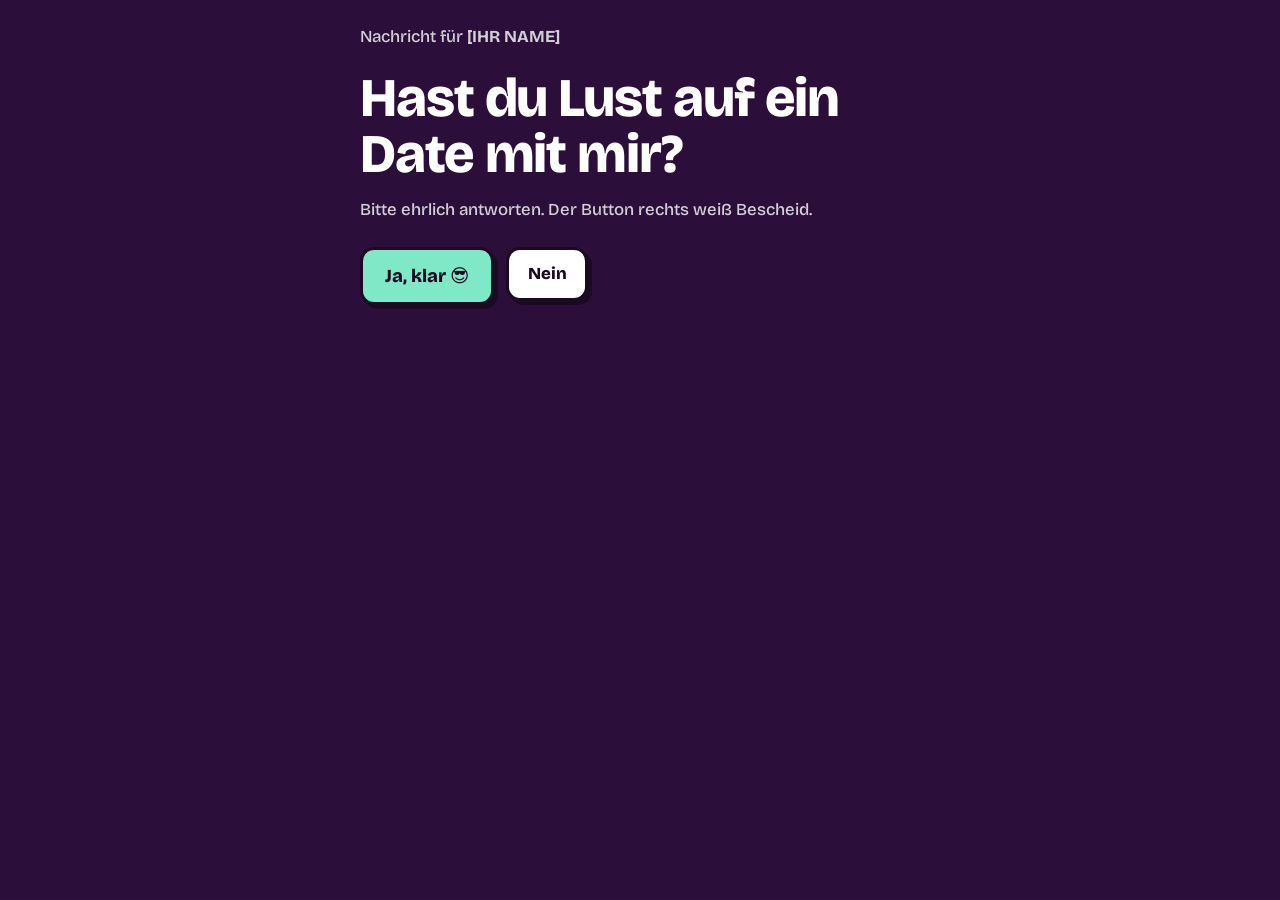
==== index.html @ c40765ef "index erstellt - erste testversion" ====
<!DOCTYPE html>
<html lang="de">
<head>
<meta charset="utf-8">
<meta name="viewport" content="width=device-width, initial-scale=1">
<title>Eine Frage …</title>
<link rel="preconnect" href="https://fonts.googleapis.com">
<link href="https://fonts.googleapis.com/css2?family=Bricolage+Grotesque:wght@500;800&display=swap" rel="stylesheet">
<style>
:root{--bg:#2b0f3a;--ink:#1a0a22;--pink:#ff4f8b;--sun:#ffe66d;--mint:#7ee8c7;--paper:#fff;--font:"Bricolage Grotesque",system-ui,-apple-system,"Segoe UI",sans-serif}
*{box-sizing:border-box}
html,body{margin:0;min-height:100%}
body{background:var(--bg);color:#fff;font:500 1.05rem/1.45 var(--font);padding:max(20px,env(safe-area-inset-top)) 18px max(28px,env(safe-area-inset-bottom))}
main{max-width:560px;margin:0 auto}
.screen{display:none}.screen.on{display:block}
h1{font-weight:800;font-size:clamp(2.2rem,9vw,3.4rem);line-height:1.02;margin:.4em 0 .3em;letter-spacing:-.02em}
h2{font-weight:800;font-size:1.5rem;margin:1.6em 0 .2em}
p{margin:.3em 0 1em;max-width:46ch}
.sub{opacity:.8}
button,input{font:inherit;color:var(--ink)}
button{cursor:pointer;border:3px solid var(--ink);border-radius:14px;padding:.7em 1.1em;font-weight:800;background:var(--paper);box-shadow:4px 4px 0 var(--ink);transition:transform .1s,box-shadow .1s}
button:active{transform:translate(3px,3px);box-shadow:1px 1px 0 var(--ink)}
:focus-visible{outline:3px solid var(--sun);outline-offset:3px}
.yes{background:var(--mint)}
.pink{background:var(--pink)}
.ghost{background:transparent;color:#fff;border-color:#fff;box-shadow:none}
.row{display:flex;flex-wrap:wrap;gap:12px;align-items:center}
/* Einladung */
#invite .row{min-height:150px;align-items:flex-start;margin-top:24px}
#yes{font-size:1.15rem;padding:.7em 1.2em}
#no{background:#fff}
#no.run{position:fixed;z-index:5}
/* Karten */
.cards{display:grid;grid-template-columns:repeat(auto-fill,minmax(150px,1fr));gap:12px;margin:12px 0}
.card{text-align:left;font-weight:500;padding:.9em 1em;box-shadow:4px 4px 0 var(--pink)}
.card[aria-pressed=true]{background:var(--sun);font-weight:800}
.joker{background:transparent;color:#fff;border-style:dashed;border-color:#fff;box-shadow:none;padding:.5em .9em}
label{display:block;margin:.8em 0 .3em}
input{width:100%;padding:.7em .9em;border:3px solid var(--ink);border-radius:12px;background:#fff}
.two{display:grid;grid-template-columns:1fr 1fr;gap:12px}
.err{color:var(--sun);min-height:1.5em;margin:.8em 0 0}
/* Rechnung */
.bill{background:#fff;color:var(--ink);border-radius:6px;padding:22px 20px;margin:18px 0;box-shadow:6px 6px 0 var(--pink);font-family:ui-monospace,Menlo,Consolas,monospace;font-weight:500;font-size:.95rem}
.bill h2{font-family:var(--font);margin:0 0 .6em;text-align:center}
.bill div{display:flex;justify-content:space-between;gap:14px;padding:.35em 0;border-bottom:2px dashed #cfc3d6}
.bill div span:last-child{text-align:right}
.bill .tot{border:0;font-weight:800;padding-top:.8em}
/* Rad */
#wheelbox{position:fixed;inset:0;background:rgba(20,5,28,.94);display:none;overflow:auto;padding:24px 18px;z-index:10}
#wheelbox.on{display:block}
.wheelwrap{position:relative;width:min(78vw,320px);margin:20px auto}
.wheelwrap::after{content:"";position:absolute;left:50%;top:-12px;transform:translateX(-50%);border:14px solid transparent;border-top:26px solid var(--sun)}
#wheel{width:100%;display:block;border-radius:50%;border:4px solid #fff;transition:transform 4.2s cubic-bezier(.12,.7,.1,1)}
#res{font-weight:800;font-size:1.5rem;text-align:center;min-height:2em}
.center{display:flex;flex-wrap:wrap;gap:12px;justify-content:center}
/* Konfetti */
.conf{position:fixed;top:-40px;font-size:1.6rem;pointer-events:none;z-index:20;animation:fall linear forwards}
@keyframes fall{to{transform:translateY(110vh) rotate(540deg)}}
@media (prefers-reduced-motion:reduce){#wheel{transition-duration:.01s}.conf{display:none}}
</style>
</head>
<body>
<main>

<section id="invite" class="screen on">
  <p class="sub">Nachricht für <b class="sie"></b></p>
  <h1>Hast du Lust auf ein Date mit mir?</h1>
  <p class="sub">Bitte ehrlich antworten. Der Button rechts weiß Bescheid.</p>
  <div class="row"><button id="yes" class="yes">Ja, klar 😎</button><button id="no">Nein</button></div>
</section>

<section id="menu" class="screen">
  <h1>Willkommen bei Chez <span class="ich"></span></h1>
  <p class="sub">Heute im Angebot: du und ich. Stell dir dein Menü zusammen, <span class="sie"></span>.</p>
  <div id="courses"></div>
  <button id="openwheel" class="joker" style="margin-top:22px">🎡 Ich kann mich nicht entscheiden: Rad drehen</button>
  <h2>Reservierung</h2>
  <div class="two"><div><label for="d">Tag</label><input id="d" type="date"></div><div><label for="t">Uhrzeit</label><input id="t" type="time" value="18:00"></div></div>
  <label for="wish">Sonderwunsch (optional)</label>
  <input id="wish" maxlength="120" placeholder="z.B. keine Spinnen, viel Käse">
  <p class="err" id="err" role="alert"></p>
  <button id="tobill" class="pink">Zur Rechnung</button>
</section>

<section id="billscreen" class="screen">
  <h1>Die Rechnung</h1>
  <div class="bill" id="bill"></div>
  <p class="err" id="senderr" role="alert"></p>
  <div class="row"><button id="send" class="yes">Bestellung abschicken</button><button id="back" class="ghost">Nochmal ändern</button></div>
</section>

<section id="done" class="screen">
  <h1>Bestellung ist raus ✅</h1>
  <p>Der Koch (<span class="ich"></span>) hat Bescheid bekommen und kümmert sich um alles. Du musst nichts weiter tun, außer dich zu freuen.</p>
</section>

</main>

<div id="wheelbox" role="dialog" aria-modal="true" aria-label="Glücksrad">
  <h1 style="text-align:center;font-size:2rem">Das Rad entscheidet</h1>
  <div class="wheelwrap"><canvas id="wheel" width="640" height="640"></canvas></div>
  <div id="res" aria-live="polite"></div>
  <div class="center">
    <button id="spin" class="pink">Drehen</button>
    <button id="veto" class="ghost" disabled>Veto (1x)</button>
    <button id="take" class="yes" disabled>Nehm ich!</button>
    <button id="closew" class="ghost">Schließen</button>
  </div>
  <div style="max-width:380px;margin:22px auto 0"><label for="own">Eigene Idee ergänzen</label>
    <div class="row" style="flex-wrap:nowrap"><input id="own" maxlength="24" placeholder="z.B. Trampolinpark"><button id="addown">+</button></div></div>
</div>

<script>
/* ===== HIER ANPASSEN ===== */
const CONFIG = {
  SIE: "[IHR NAME]",
  ICH: "[DEIN NAME]",
  /* Ein langes, zufälliges Wort, das nur du kennst. Dieses Topic abonnierst du in der ntfy-App. */
  NTFY_TOPIC: "date-menue-AENDERE-MICH-x7k2p9q4",
  /* Optional: Fallback, falls das Senden scheitert. Format: 491701234567 (ohne + und Leerzeichen) */
  WHATSAPP: ""
};
const MENU = {
  vor:   {title:"Vorspeise (der Anfang)",  opts:["☕ Kaffee","🍦 Eis","🌭 Streetfood","🚶 Spaziergang"]},
  haupt: {title:"Hauptgang (der Plan)",    opts:["🎬 Kino","⛳ Minigolf","🎳 Bowling","🧺 Picknick","🎲 Brettspielcafé"]},
  dess:  {title:"Dessert (der Abschluss)", opts:["🍸 Cocktail","🌇 Sonnenuntergang","🛋️ Film bei mir","🥙 Döner um 23 Uhr"]}
};
const NO_TEXTS = ["Nein","Bist du sicher?","Wirklich?","Überleg nochmal","Es gibt Snacks","Ich hab auch Charme","Der Button hat Angst","Komm schon","Letzte Chance","Okay, ich geb auf"];
/* ========================= */

const $ = s => document.querySelector(s);
const pick = {vor:null, haupt:null, dess:null};
document.querySelectorAll(".sie").forEach(e => e.textContent = CONFIG.SIE);
document.querySelectorAll(".ich").forEach(e => e.textContent = CONFIG.ICH);
document.title = "Eine Frage an " + CONFIG.SIE;

function show(id){document.querySelectorAll(".screen").forEach(s=>s.classList.toggle("on",s.id===id));window.scrollTo(0,0)}

/* Eigene Rad-Optionen merken (falls Speicher verfügbar) */
try{const x=JSON.parse(localStorage.getItem("dm_own")||"[]");if(Array.isArray(x))MENU.haupt.opts.push(...x.filter(o=>!MENU.haupt.opts.includes(o)))}catch(e){}

/* ---- Konfetti ---- */
function confetti(){
  const set=["🎉","💖","✨","🍕","🥳","🍦"];
  for(let i=0;i<40;i++){
    const s=document.createElement("span");s.className="conf";s.textContent=set[i%set.length];
    s.style.left=Math.random()*100+"vw";s.style.animationDuration=2.4+Math.random()*2+"s";s.style.animationDelay=Math.random()*.8+"s";
    document.body.appendChild(s);setTimeout(()=>s.remove(),5500);
  }
}

/* ---- 1. Einladung ---- */
let tries=0;
const yes=$("#yes"), no=$("#no");
function accept(){confetti();show("menu")}
yes.onclick=accept;
function dodge(e){
  if(e&&e.cancelable)e.preventDefault();
  tries++;
  if(tries>=NO_TEXTS.length-1){no.textContent="Okay, ich sag Ja 🙄";no.className="yes";no.style.cssText="";no.onclick=accept;no.onpointerenter=no.onpointerdown=no.ontouchstart=null;return}
  no.textContent=NO_TEXTS[tries];
  yes.style.fontSize=Math.min(1.15+tries*.12,2.3)+"rem";
  no.style.fontSize=Math.max(1-tries*.05,.6)+"rem";
  if(tries>=2){
    no.classList.add("run");
    const w=no.offsetWidth,h=no.offsetHeight;
    no.style.left=8+Math.random()*Math.max(10,innerWidth-w-16)+"px";
    no.style.top=8+Math.random()*Math.max(10,innerHeight-h-16)+"px";
  }
}
no.onpointerenter=dodge; no.onpointerdown=dodge; no.ontouchstart=dodge; no.onclick=dodge;

/* ---- 2. Menü ---- */
function renderCourses(){
  const box=$("#courses");box.innerHTML="";
  for(const k in MENU){
    const h=document.createElement("h2");h.textContent=MENU[k].title;box.appendChild(h);
    const g=document.createElement("div");g.className="cards";g.id="g_"+k;
    MENU[k].opts.forEach(o=>{
      const b=document.createElement("button");b.className="card";b.textContent=o;
      b.setAttribute("aria-pressed",pick[k]===o);
      b.onclick=()=>choose(k,o);g.appendChild(b);
    });
    box.appendChild(g);
    const j=document.createElement("button");j.className="joker";j.textContent="🎲 Überrasch mich";
    j.onclick=()=>choose(k,MENU[k].opts[Math.floor(Math.random()*MENU[k].opts.length)]);
    box.appendChild(j);
  }
}
function choose(k,o){pick[k]=o;renderCourses()}
renderCourses();
const d=$("#d");
{const n=new Date(Date.now()+86400000);d.min=n.toISOString().slice(0,10)}

$("#tobill").onclick=()=>{
  const miss=[];
  if(!pick.vor)miss.push("Vorspeise");if(!pick.haupt)miss.push("Hauptgang");if(!pick.dess)miss.push("Dessert");
  if(!d.value)miss.push("Tag");if(!$("#t").value)miss.push("Uhrzeit");
  $("#err").textContent=miss.length?"Noch offen: "+miss.join(", ")+". Der Kellner wartet.":"";
  if(!miss.length){buildBill();show("billscreen")}
};

/* ---- 3. Rechnung & Senden ---- */
function when(){
  const dt=new Date(d.value+"T12:00:00");
  return dt.toLocaleDateString("de-DE",{weekday:"long",day:"numeric",month:"long"})+", "+$("#t").value+" Uhr";
}
function buildBill(){
  const rows=[["Vorspeise",pick.vor],["Hauptgang",pick.haupt],["Dessert",pick.dess],["Termin",when()]];
  const wish=$("#wish").value.trim();if(wish)rows.push(["Sonderwunsch",wish]);
  $("#bill").innerHTML="<h2>Chez "+esc(CONFIG.ICH)+"</h2>"+rows.map(r=>"<div><span>"+r[0]+"</span><span>"+esc(r[1])+"</span></div>").join("")+
    "<div><span>Trinkgeld</span><span>ein Lächeln reicht</span></div><div class='tot'><span>Gesamt</span><span>unbezahlbar</span></div>";
}
function esc(s){return String(s).replace(/[&<>"']/g,c=>({"&":"&amp;","<":"&lt;",">":"&gt;",'"':"&quot;","'":"&#39;"}[c]))}
$("#back").onclick=()=>show("menu");
$("#send").onclick=async()=>{
  const btn=$("#send"),err=$("#senderr");btn.disabled=true;btn.textContent="Wird serviert …";err.innerHTML="";
  const wish=$("#wish").value.trim();
  const text=CONFIG.SIE+" hat bestellt:\nVorspeise: "+pick.vor+"\nHauptgang: "+pick.haupt+"\nDessert: "+pick.dess+"\nWann: "+when()+(wish?"\nSonderwunsch: "+wish:"");
  try{
    const r=await fetch("https://ntfy.sh/"+encodeURIComponent(CONFIG.NTFY_TOPIC),{method:"POST",body:text,headers:{Title:"Date-Bestellung eingegangen",Tags:"heart",Priority:"high"}});
    if(!r.ok)throw new Error(r.status);
    confetti();show("done");
  }catch(e){
    btn.disabled=false;btn.textContent="Nochmal versuchen";
    err.textContent="Die Bestellung ist leider nicht angekommen. Bitte nochmal tippen.";
    if(CONFIG.WHATSAPP){const a=document.createElement("a");a.href="https://wa.me/"+CONFIG.WHATSAPP+"?text="+encodeURIComponent(text);a.textContent=" Oder direkt per WhatsApp schicken.";a.style.color="#fff";err.appendChild(a)}
  }
};

/* ---- 4. Glücksrad ---- */
const cv=$("#wheel"),cx=cv.getContext("2d"),COL=["#ff4f8b","#ffe66d","#7ee8c7","#8f6bff","#ff9a5c"];
let rot=0,winner=null,vetoLeft=1,spinning=false;
function drawWheel(){
  const o=MENU.haupt.opts,n=o.length,seg=2*Math.PI/n,R=320;
  cx.clearRect(0,0,640,640);
  o.forEach((t,i)=>{
    const a=i*seg-Math.PI/2;
    cx.beginPath();cx.moveTo(R,R);cx.arc(R,R,R,a,a+seg);cx.closePath();
    cx.fillStyle=COL[i%COL.length];cx.fill();cx.strokeStyle="#1a0a22";cx.lineWidth=4;cx.stroke();
    cx.save();cx.translate(R,R);cx.rotate(a+seg/2);cx.fillStyle="#1a0a22";cx.textAlign="right";cx.textBaseline="middle";
    cx.font="800 28px system-ui,sans-serif";cx.fillText(t.length>16?t.slice(0,15)+"…":t,R-26,0);cx.restore();
  });
}
function spin(){
  if(spinning)return;spinning=true;
  $("#spin").disabled=$("#veto").disabled=$("#take").disabled=true;$("#res").textContent="…";
  const n=MENU.haupt.opts.length,segDeg=360/n;
  winner=Math.floor(Math.random()*n);                 /* erst Gewinner wählen … */
  const target=(360-(winner+.5)*segDeg)%360;          /* … dann Winkel berechnen */
  rot+=360*5+((target-rot%360)+360)%360;
  cv.style.transform="rotate("+rot+"deg)";
  setTimeout(()=>{
    spinning=false;$("#res").textContent=MENU.haupt.opts[winner];
    $("#spin").disabled=true;$("#take").disabled=false;$("#veto").disabled=vetoLeft<=0;confetti();
  },4300);
}
$("#openwheel").onclick=()=>{drawWheel();vetoLeft=1;$("#veto").disabled=true;$("#take").disabled=true;$("#spin").disabled=false;$("#res").textContent="";$("#wheelbox").classList.add("on")};
$("#spin").onclick=spin;
$("#veto").onclick=()=>{vetoLeft--;spin()};
$("#take").onclick=()=>{choose("haupt",MENU.haupt.opts[winner]);$("#wheelbox").classList.remove("on")};
$("#closew").onclick=()=>$("#wheelbox").classList.remove("on");
$("#addown").onclick=()=>{
  const v=$("#own").value.trim();if(!v||MENU.haupt.opts.includes(v)||spinning)return;
  MENU.haupt.opts.push(v);$("#own").value="";drawWheel();renderCourses();
  try{const own=JSON.parse(localStorage.getItem("dm_own")||"[]");own.push(v);localStorage.setItem("dm_own",JSON.stringify(own))}catch(e){}
  $("#spin").disabled=false;
};
</script>
</body>
</html>
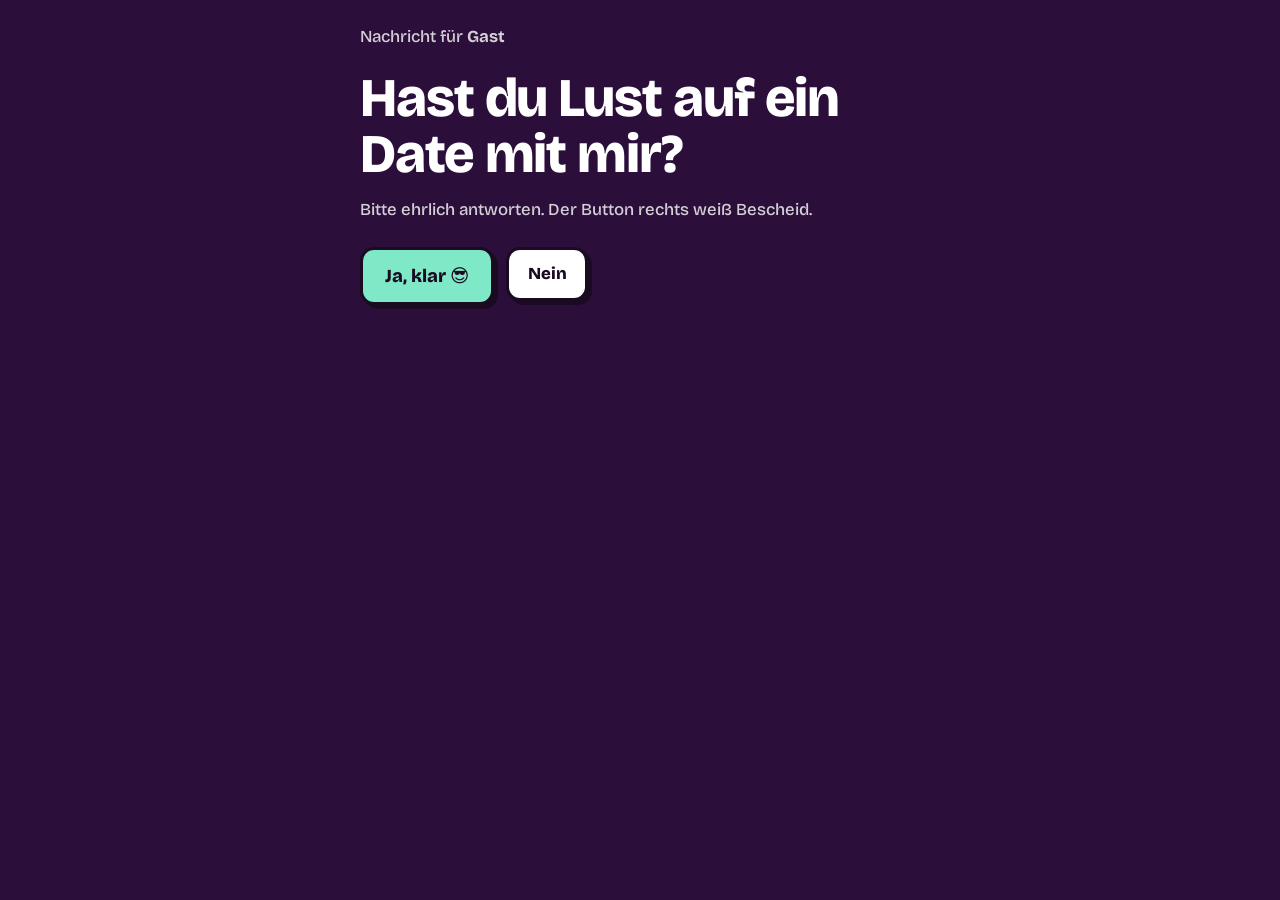
==== commit 05174207: "Name im header" ====
--- a/index.html
+++ b/index.html
@@ -6,58 +6,7 @@
 <title>Eine Frage …</title>
 <link rel="preconnect" href="https://fonts.googleapis.com">
 <link href="https://fonts.googleapis.com/css2?family=Bricolage+Grotesque:wght@500;800&display=swap" rel="stylesheet">
-<style>
-:root{--bg:#2b0f3a;--ink:#1a0a22;--pink:#ff4f8b;--sun:#ffe66d;--mint:#7ee8c7;--paper:#fff;--font:"Bricolage Grotesque",system-ui,-apple-system,"Segoe UI",sans-serif}
-*{box-sizing:border-box}
-html,body{margin:0;min-height:100%}
-body{background:var(--bg);color:#fff;font:500 1.05rem/1.45 var(--font);padding:max(20px,env(safe-area-inset-top)) 18px max(28px,env(safe-area-inset-bottom))}
-main{max-width:560px;margin:0 auto}
-.screen{display:none}.screen.on{display:block}
-h1{font-weight:800;font-size:clamp(2.2rem,9vw,3.4rem);line-height:1.02;margin:.4em 0 .3em;letter-spacing:-.02em}
-h2{font-weight:800;font-size:1.5rem;margin:1.6em 0 .2em}
-p{margin:.3em 0 1em;max-width:46ch}
-.sub{opacity:.8}
-button,input{font:inherit;color:var(--ink)}
-button{cursor:pointer;border:3px solid var(--ink);border-radius:14px;padding:.7em 1.1em;font-weight:800;background:var(--paper);box-shadow:4px 4px 0 var(--ink);transition:transform .1s,box-shadow .1s}
-button:active{transform:translate(3px,3px);box-shadow:1px 1px 0 var(--ink)}
-:focus-visible{outline:3px solid var(--sun);outline-offset:3px}
-.yes{background:var(--mint)}
-.pink{background:var(--pink)}
-.ghost{background:transparent;color:#fff;border-color:#fff;box-shadow:none}
-.row{display:flex;flex-wrap:wrap;gap:12px;align-items:center}
-/* Einladung */
-#invite .row{min-height:150px;align-items:flex-start;margin-top:24px}
-#yes{font-size:1.15rem;padding:.7em 1.2em}
-#no{background:#fff}
-#no.run{position:fixed;z-index:5}
-/* Karten */
-.cards{display:grid;grid-template-columns:repeat(auto-fill,minmax(150px,1fr));gap:12px;margin:12px 0}
-.card{text-align:left;font-weight:500;padding:.9em 1em;box-shadow:4px 4px 0 var(--pink)}
-.card[aria-pressed=true]{background:var(--sun);font-weight:800}
-.joker{background:transparent;color:#fff;border-style:dashed;border-color:#fff;box-shadow:none;padding:.5em .9em}
-label{display:block;margin:.8em 0 .3em}
-input{width:100%;padding:.7em .9em;border:3px solid var(--ink);border-radius:12px;background:#fff}
-.two{display:grid;grid-template-columns:1fr 1fr;gap:12px}
-.err{color:var(--sun);min-height:1.5em;margin:.8em 0 0}
-/* Rechnung */
-.bill{background:#fff;color:var(--ink);border-radius:6px;padding:22px 20px;margin:18px 0;box-shadow:6px 6px 0 var(--pink);font-family:ui-monospace,Menlo,Consolas,monospace;font-weight:500;font-size:.95rem}
-.bill h2{font-family:var(--font);margin:0 0 .6em;text-align:center}
-.bill div{display:flex;justify-content:space-between;gap:14px;padding:.35em 0;border-bottom:2px dashed #cfc3d6}
-.bill div span:last-child{text-align:right}
-.bill .tot{border:0;font-weight:800;padding-top:.8em}
-/* Rad */
-#wheelbox{position:fixed;inset:0;background:rgba(20,5,28,.94);display:none;overflow:auto;padding:24px 18px;z-index:10}
-#wheelbox.on{display:block}
-.wheelwrap{position:relative;width:min(78vw,320px);margin:20px auto}
-.wheelwrap::after{content:"";position:absolute;left:50%;top:-12px;transform:translateX(-50%);border:14px solid transparent;border-top:26px solid var(--sun)}
-#wheel{width:100%;display:block;border-radius:50%;border:4px solid #fff;transition:transform 4.2s cubic-bezier(.12,.7,.1,1)}
-#res{font-weight:800;font-size:1.5rem;text-align:center;min-height:2em}
-.center{display:flex;flex-wrap:wrap;gap:12px;justify-content:center}
-/* Konfetti */
-.conf{position:fixed;top:-40px;font-size:1.6rem;pointer-events:none;z-index:20;animation:fall linear forwards}
-@keyframes fall{to{transform:translateY(110vh) rotate(540deg)}}
-@media (prefers-reduced-motion:reduce){#wheel{transition-duration:.01s}.conf{display:none}}
-</style>
+<link rel="stylesheet" href="style.css">
 </head>
 <body>
 <main>
@@ -70,7 +19,7 @@
 </section>
 
 <section id="menu" class="screen">
-  <h1>Willkommen bei Chez <span class="ich"></span></h1>
+  <h1>Willkommen bei <span class="ich"></span></h1> Datingdashboard.
   <p class="sub">Heute im Angebot: du und ich. Stell dir dein Menü zusammen, <span class="sie"></span>.</p>
   <div id="courses"></div>
   <button id="openwheel" class="joker" style="margin-top:22px">🎡 Ich kann mich nicht entscheiden: Rad drehen</button>
@@ -110,162 +59,6 @@
     <div class="row" style="flex-wrap:nowrap"><input id="own" maxlength="24" placeholder="z.B. Trampolinpark"><button id="addown">+</button></div></div>
 </div>
 
-<script>
-/* ===== HIER ANPASSEN ===== */
-const CONFIG = {
-  SIE: "[IHR NAME]",
-  ICH: "[DEIN NAME]",
-  /* Ein langes, zufälliges Wort, das nur du kennst. Dieses Topic abonnierst du in der ntfy-App. */
-  NTFY_TOPIC: "date-menue-AENDERE-MICH-x7k2p9q4",
-  /* Optional: Fallback, falls das Senden scheitert. Format: 491701234567 (ohne + und Leerzeichen) */
-  WHATSAPP: ""
-};
-const MENU = {
-  vor:   {title:"Vorspeise (der Anfang)",  opts:["☕ Kaffee","🍦 Eis","🌭 Streetfood","🚶 Spaziergang"]},
-  haupt: {title:"Hauptgang (der Plan)",    opts:["🎬 Kino","⛳ Minigolf","🎳 Bowling","🧺 Picknick","🎲 Brettspielcafé"]},
-  dess:  {title:"Dessert (der Abschluss)", opts:["🍸 Cocktail","🌇 Sonnenuntergang","🛋️ Film bei mir","🥙 Döner um 23 Uhr"]}
-};
-const NO_TEXTS = ["Nein","Bist du sicher?","Wirklich?","Überleg nochmal","Es gibt Snacks","Ich hab auch Charme","Der Button hat Angst","Komm schon","Letzte Chance","Okay, ich geb auf"];
-/* ========================= */
-
-const $ = s => document.querySelector(s);
-const pick = {vor:null, haupt:null, dess:null};
-document.querySelectorAll(".sie").forEach(e => e.textContent = CONFIG.SIE);
-document.querySelectorAll(".ich").forEach(e => e.textContent = CONFIG.ICH);
-document.title = "Eine Frage an " + CONFIG.SIE;
-
-function show(id){document.querySelectorAll(".screen").forEach(s=>s.classList.toggle("on",s.id===id));window.scrollTo(0,0)}
-
-/* Eigene Rad-Optionen merken (falls Speicher verfügbar) */
-try{const x=JSON.parse(localStorage.getItem("dm_own")||"[]");if(Array.isArray(x))MENU.haupt.opts.push(...x.filter(o=>!MENU.haupt.opts.includes(o)))}catch(e){}
-
-/* ---- Konfetti ---- */
-function confetti(){
-  const set=["🎉","💖","✨","🍕","🥳","🍦"];
-  for(let i=0;i<40;i++){
-    const s=document.createElement("span");s.className="conf";s.textContent=set[i%set.length];
-    s.style.left=Math.random()*100+"vw";s.style.animationDuration=2.4+Math.random()*2+"s";s.style.animationDelay=Math.random()*.8+"s";
-    document.body.appendChild(s);setTimeout(()=>s.remove(),5500);
-  }
-}
-
-/* ---- 1. Einladung ---- */
-let tries=0;
-const yes=$("#yes"), no=$("#no");
-function accept(){confetti();show("menu")}
-yes.onclick=accept;
-function dodge(e){
-  if(e&&e.cancelable)e.preventDefault();
-  tries++;
-  if(tries>=NO_TEXTS.length-1){no.textContent="Okay, ich sag Ja 🙄";no.className="yes";no.style.cssText="";no.onclick=accept;no.onpointerenter=no.onpointerdown=no.ontouchstart=null;return}
-  no.textContent=NO_TEXTS[tries];
-  yes.style.fontSize=Math.min(1.15+tries*.12,2.3)+"rem";
-  no.style.fontSize=Math.max(1-tries*.05,.6)+"rem";
-  if(tries>=2){
-    no.classList.add("run");
-    const w=no.offsetWidth,h=no.offsetHeight;
-    no.style.left=8+Math.random()*Math.max(10,innerWidth-w-16)+"px";
-    no.style.top=8+Math.random()*Math.max(10,innerHeight-h-16)+"px";
-  }
-}
-no.onpointerenter=dodge; no.onpointerdown=dodge; no.ontouchstart=dodge; no.onclick=dodge;
-
-/* ---- 2. Menü ---- */
-function renderCourses(){
-  const box=$("#courses");box.innerHTML="";
-  for(const k in MENU){
-    const h=document.createElement("h2");h.textContent=MENU[k].title;box.appendChild(h);
-    const g=document.createElement("div");g.className="cards";g.id="g_"+k;
-    MENU[k].opts.forEach(o=>{
-      const b=document.createElement("button");b.className="card";b.textContent=o;
-      b.setAttribute("aria-pressed",pick[k]===o);
-      b.onclick=()=>choose(k,o);g.appendChild(b);
-    });
-    box.appendChild(g);
-    const j=document.createElement("button");j.className="joker";j.textContent="🎲 Überrasch mich";
-    j.onclick=()=>choose(k,MENU[k].opts[Math.floor(Math.random()*MENU[k].opts.length)]);
-    box.appendChild(j);
-  }
-}
-function choose(k,o){pick[k]=o;renderCourses()}
-renderCourses();
-const d=$("#d");
-{const n=new Date(Date.now()+86400000);d.min=n.toISOString().slice(0,10)}
-
-$("#tobill").onclick=()=>{
-  const miss=[];
-  if(!pick.vor)miss.push("Vorspeise");if(!pick.haupt)miss.push("Hauptgang");if(!pick.dess)miss.push("Dessert");
-  if(!d.value)miss.push("Tag");if(!$("#t").value)miss.push("Uhrzeit");
-  $("#err").textContent=miss.length?"Noch offen: "+miss.join(", ")+". Der Kellner wartet.":"";
-  if(!miss.length){buildBill();show("billscreen")}
-};
-
-/* ---- 3. Rechnung & Senden ---- */
-function when(){
-  const dt=new Date(d.value+"T12:00:00");
-  return dt.toLocaleDateString("de-DE",{weekday:"long",day:"numeric",month:"long"})+", "+$("#t").value+" Uhr";
-}
-function buildBill(){
-  const rows=[["Vorspeise",pick.vor],["Hauptgang",pick.haupt],["Dessert",pick.dess],["Termin",when()]];
-  const wish=$("#wish").value.trim();if(wish)rows.push(["Sonderwunsch",wish]);
-  $("#bill").innerHTML="<h2>Chez "+esc(CONFIG.ICH)+"</h2>"+rows.map(r=>"<div><span>"+r[0]+"</span><span>"+esc(r[1])+"</span></div>").join("")+
-    "<div><span>Trinkgeld</span><span>ein Lächeln reicht</span></div><div class='tot'><span>Gesamt</span><span>unbezahlbar</span></div>";
-}
-function esc(s){return String(s).replace(/[&<>"']/g,c=>({"&":"&amp;","<":"&lt;",">":"&gt;",'"':"&quot;","'":"&#39;"}[c]))}
-$("#back").onclick=()=>show("menu");
-$("#send").onclick=async()=>{
-  const btn=$("#send"),err=$("#senderr");btn.disabled=true;btn.textContent="Wird serviert …";err.innerHTML="";
-  const wish=$("#wish").value.trim();
-  const text=CONFIG.SIE+" hat bestellt:\nVorspeise: "+pick.vor+"\nHauptgang: "+pick.haupt+"\nDessert: "+pick.dess+"\nWann: "+when()+(wish?"\nSonderwunsch: "+wish:"");
-  try{
-    const r=await fetch("https://ntfy.sh/"+encodeURIComponent(CONFIG.NTFY_TOPIC),{method:"POST",body:text,headers:{Title:"Date-Bestellung eingegangen",Tags:"heart",Priority:"high"}});
-    if(!r.ok)throw new Error(r.status);
-    confetti();show("done");
-  }catch(e){
-    btn.disabled=false;btn.textContent="Nochmal versuchen";
-    err.textContent="Die Bestellung ist leider nicht angekommen. Bitte nochmal tippen.";
-    if(CONFIG.WHATSAPP){const a=document.createElement("a");a.href="https://wa.me/"+CONFIG.WHATSAPP+"?text="+encodeURIComponent(text);a.textContent=" Oder direkt per WhatsApp schicken.";a.style.color="#fff";err.appendChild(a)}
-  }
-};
-
-/* ---- 4. Glücksrad ---- */
-const cv=$("#wheel"),cx=cv.getContext("2d"),COL=["#ff4f8b","#ffe66d","#7ee8c7","#8f6bff","#ff9a5c"];
-let rot=0,winner=null,vetoLeft=1,spinning=false;
-function drawWheel(){
-  const o=MENU.haupt.opts,n=o.length,seg=2*Math.PI/n,R=320;
-  cx.clearRect(0,0,640,640);
-  o.forEach((t,i)=>{
-    const a=i*seg-Math.PI/2;
-    cx.beginPath();cx.moveTo(R,R);cx.arc(R,R,R,a,a+seg);cx.closePath();
-    cx.fillStyle=COL[i%COL.length];cx.fill();cx.strokeStyle="#1a0a22";cx.lineWidth=4;cx.stroke();
-    cx.save();cx.translate(R,R);cx.rotate(a+seg/2);cx.fillStyle="#1a0a22";cx.textAlign="right";cx.textBaseline="middle";
-    cx.font="800 28px system-ui,sans-serif";cx.fillText(t.length>16?t.slice(0,15)+"…":t,R-26,0);cx.restore();
-  });
-}
-function spin(){
-  if(spinning)return;spinning=true;
-  $("#spin").disabled=$("#veto").disabled=$("#take").disabled=true;$("#res").textContent="…";
-  const n=MENU.haupt.opts.length,segDeg=360/n;
-  winner=Math.floor(Math.random()*n);                 /* erst Gewinner wählen … */
-  const target=(360-(winner+.5)*segDeg)%360;          /* … dann Winkel berechnen */
-  rot+=360*5+((target-rot%360)+360)%360;
-  cv.style.transform="rotate("+rot+"deg)";
-  setTimeout(()=>{
-    spinning=false;$("#res").textContent=MENU.haupt.opts[winner];
-    $("#spin").disabled=true;$("#take").disabled=false;$("#veto").disabled=vetoLeft<=0;confetti();
-  },4300);
-}
-$("#openwheel").onclick=()=>{drawWheel();vetoLeft=1;$("#veto").disabled=true;$("#take").disabled=true;$("#spin").disabled=false;$("#res").textContent="";$("#wheelbox").classList.add("on")};
-$("#spin").onclick=spin;
-$("#veto").onclick=()=>{vetoLeft--;spin()};
-$("#take").onclick=()=>{choose("haupt",MENU.haupt.opts[winner]);$("#wheelbox").classList.remove("on")};
-$("#closew").onclick=()=>$("#wheelbox").classList.remove("on");
-$("#addown").onclick=()=>{
-  const v=$("#own").value.trim();if(!v||MENU.haupt.opts.includes(v)||spinning)return;
-  MENU.haupt.opts.push(v);$("#own").value="";drawWheel();renderCourses();
-  try{const own=JSON.parse(localStorage.getItem("dm_own")||"[]");own.push(v);localStorage.setItem("dm_own",JSON.stringify(own))}catch(e){}
-  $("#spin").disabled=false;
-};
-</script>
+<script src="script.js"></script>
 </body>
-</html>+</html>
--- a/style.css
+++ b/style.css
@@ -0,0 +1,50 @@
+:root{--bg:#2b0f3a;--ink:#1a0a22;--pink:#ff4f8b;--sun:#ffe66d;--mint:#7ee8c7;--paper:#fff;--font:"Bricolage Grotesque",system-ui,-apple-system,"Segoe UI",sans-serif}
+*{box-sizing:border-box}
+html,body{margin:0;min-height:100%}
+body{background:var(--bg);color:#fff;font:500 1.05rem/1.45 var(--font);padding:max(20px,env(safe-area-inset-top)) 18px max(28px,env(safe-area-inset-bottom))}
+main{max-width:560px;margin:0 auto}
+.screen{display:none}.screen.on{display:block}
+h1{font-weight:800;font-size:clamp(2.2rem,9vw,3.4rem);line-height:1.02;margin:.4em 0 .3em;letter-spacing:-.02em}
+h2{font-weight:800;font-size:1.5rem;margin:1.6em 0 .2em}
+p{margin:.3em 0 1em;max-width:46ch}
+.sub{opacity:.8}
+button,input{font:inherit;color:var(--ink)}
+button{cursor:pointer;border:3px solid var(--ink);border-radius:14px;padding:.7em 1.1em;font-weight:800;background:var(--paper);box-shadow:4px 4px 0 var(--ink);transition:transform .1s,box-shadow .1s}
+button:active{transform:translate(3px,3px);box-shadow:1px 1px 0 var(--ink)}
+:focus-visible{outline:3px solid var(--sun);outline-offset:3px}
+.yes{background:var(--mint)}
+.pink{background:var(--pink)}
+.ghost{background:transparent;color:#fff;border-color:#fff;box-shadow:none}
+.row{display:flex;flex-wrap:wrap;gap:12px;align-items:center}
+/* Einladung */
+#invite .row{min-height:150px;align-items:flex-start;margin-top:24px}
+#yes{font-size:1.15rem;padding:.7em 1.2em}
+#no{background:#fff}
+#no.run{position:fixed;z-index:5}
+/* Karten */
+.cards{display:grid;grid-template-columns:repeat(auto-fill,minmax(150px,1fr));gap:12px;margin:12px 0}
+.card{text-align:left;font-weight:500;padding:.9em 1em;box-shadow:4px 4px 0 var(--pink)}
+.card[aria-pressed=true]{background:var(--sun);font-weight:800}
+.joker{background:transparent;color:#fff;border-style:dashed;border-color:#fff;box-shadow:none;padding:.5em .9em}
+label{display:block;margin:.8em 0 .3em}
+input{width:100%;padding:.7em .9em;border:3px solid var(--ink);border-radius:12px;background:#fff}
+.two{display:grid;grid-template-columns:1fr 1fr;gap:12px}
+.err{color:var(--sun);min-height:1.5em;margin:.8em 0 0}
+/* Rechnung */
+.bill{background:#fff;color:var(--ink);border-radius:6px;padding:22px 20px;margin:18px 0;box-shadow:6px 6px 0 var(--pink);font-family:ui-monospace,Menlo,Consolas,monospace;font-weight:500;font-size:.95rem}
+.bill h2{font-family:var(--font);margin:0 0 .6em;text-align:center}
+.bill div{display:flex;justify-content:space-between;gap:14px;padding:.35em 0;border-bottom:2px dashed #cfc3d6}
+.bill div span:last-child{text-align:right}
+.bill .tot{border:0;font-weight:800;padding-top:.8em}
+/* Rad */
+#wheelbox{position:fixed;inset:0;background:rgba(20,5,28,.94);display:none;overflow:auto;padding:24px 18px;z-index:10}
+#wheelbox.on{display:block}
+.wheelwrap{position:relative;width:min(78vw,320px);margin:20px auto}
+.wheelwrap::after{content:"";position:absolute;left:50%;top:-12px;transform:translateX(-50%);border:14px solid transparent;border-top:26px solid var(--sun)}
+#wheel{width:100%;display:block;border-radius:50%;border:4px solid #fff;transition:transform 4.2s cubic-bezier(.12,.7,.1,1)}
+#res{font-weight:800;font-size:1.5rem;text-align:center;min-height:2em}
+.center{display:flex;flex-wrap:wrap;gap:12px;justify-content:center}
+/* Konfetti */
+.conf{position:fixed;top:-40px;font-size:1.6rem;pointer-events:none;z-index:20;animation:fall linear forwards}
+@keyframes fall{to{transform:translateY(110vh) rotate(540deg)}}
+@media (prefers-reduced-motion:reduce){#wheel{transition-duration:.01s}.conf{display:none}}
